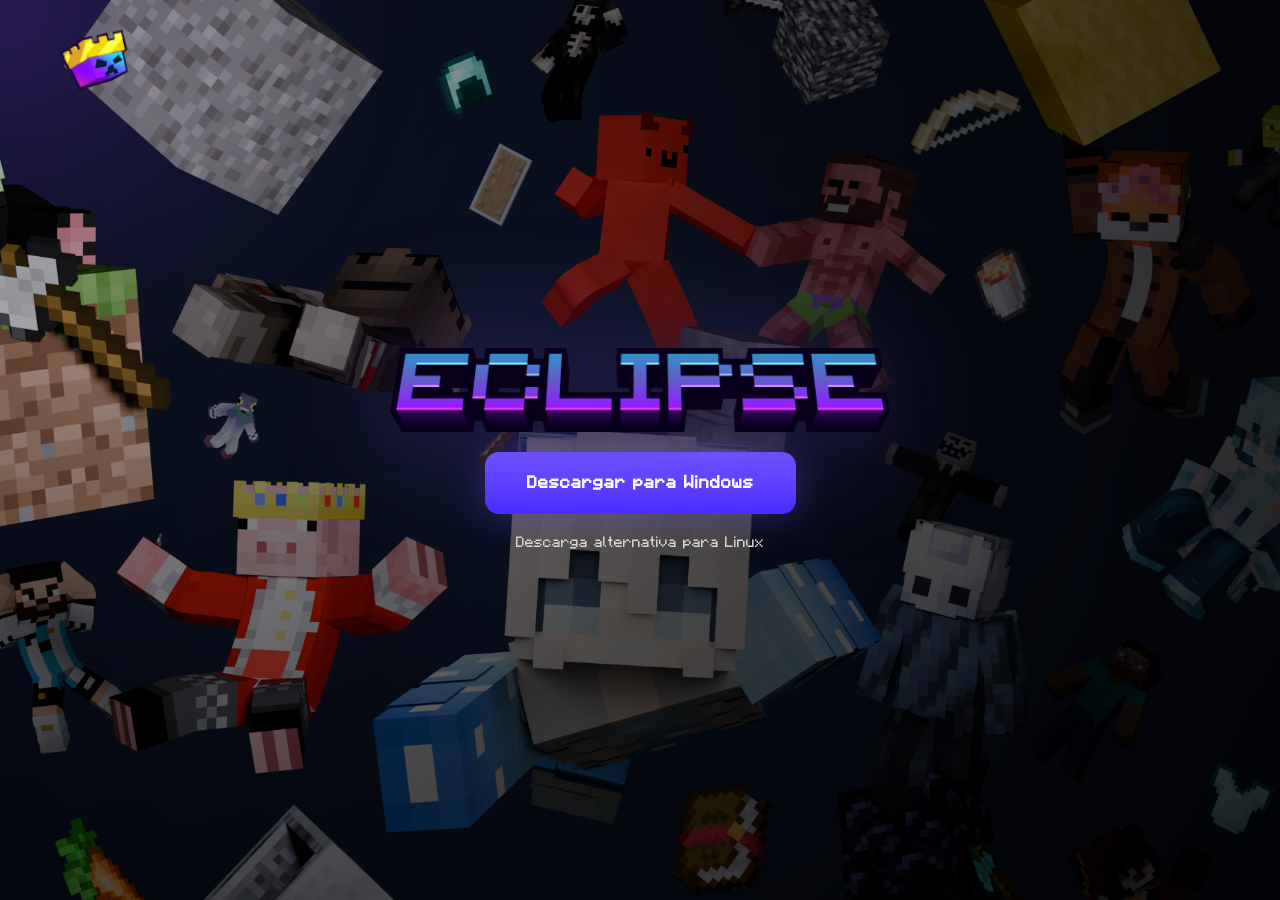
==== eclipsepagina/index.html @ 45a8c1a3 "Page" ====
<!DOCTYPE html>
<html lang="es">
<head>
    <meta charset="UTF-8">
    <meta name="viewport" content="width=device-width, initial-scale=1.0">
    <title>Eclipse Launcher</title>

    <link rel="stylesheet" href="css/style.css">
</head>
<body>

<div id="shadow"></div>
<div id="light"></div>

<header>
    <img src="img/logo.png" alt="Logo" class="logo">

</header>

<main>

    <div class="parallax-container">

        <img
            src="img/heroes.png"
            alt=""
            class="parallax-layer"
            id="parallax">

    </div>

    <section class="hero">

        <img src="img/eclipse-logo.png" alt="Eclipse" class="hero-logo">

        <button class="download-btn">
            Descargar para Windows
        </button>

        <a href="#" class="linux-link">
            Descarga alternativa para Linux
        </a>

    </section>

</main>

<script src="js/script.js"></script>

</body>
</html>
---- eclipsepagina/css/style.css ----
@font-face {
    font-family: "Minecraft";
    src: url("../fonts/Minecraft.ttf");
}

*{
    margin:0;
    padding:0;
    box-sizing:border-box;
}

body{
    min-height:100vh;
    overflow:hidden;

    background:
    radial-gradient(
        circle at center,
        #16284f 0%,
        #10182f 40%,
        #0c1224 100%
    );

    color:white;

    font-family:sans-serif;
}

/* ======================
   LUZ DEL MOUSE
====================== */

#light{
    position:fixed;

    width:800px;
    height:800px;

    pointer-events:none;

    border-radius:50%;

    transform:translate(-50%,-50%);

    background:
    radial-gradient(
        circle,
        rgba(140,70,255,.25) 0%,
        rgba(140,70,255,.12) 30%,
        rgba(140,70,255,.05) 50%,
        transparent 70%
    );

    filter:
        blur(40px)
        contrast(120%);

    z-index:0;
}

/* ======================
   HEADER
====================== */

header{
    position:fixed;

    top:0;
    left:0;

    width:100%;

    display:flex;
    justify-content:space-between;
    align-items:center;

    padding:30px 60px;

    z-index:10;
}

.logo{
    height:60px;
}

.download-top{
    text-decoration:none;

    color:white;

    padding:12px 22px;

    border:1px solid rgba(255,255,255,.15);

    border-radius:12px;

    backdrop-filter:blur(10px);

    transition:.3s;
}

.download-top:hover{
    transform:translateY(-2px);
}

/* ======================
   HERO
====================== */

.hero{
    position:relative;

    z-index:5;

    height:100vh;

    display:flex;

    flex-direction:column;

    justify-content:center;
    align-items:center;

    gap:20px;

    text-align:center;
}

.hero h1{

    font-family:"Minecraft";

    font-size:clamp(3rem,8vw,7rem);

    text-shadow:
    0 0 30px rgba(145,95,255,.5);
}

/* ======================
   BOTON DESCARGA
====================== */

.download-btn{
    
    border:none;

    padding:20px 42px;

    border-radius:14px;

    cursor:pointer;

    font-size:1.1rem;
    font-weight:bold;

    background:
    linear-gradient(
        180deg,
        #6f53ff,
        #4a2cff
    );

    color:white;

    box-shadow:
    0 0 40px rgba(111,83,255,.35);

    transition:.25s;
}

.download-btn:hover{

    transform:
    translateY(-4px)
    scale(1.03);

    box-shadow:
    0 0 70px rgba(111,83,255,.5);
}

.linux-link{

    color:#d6d6d6;

    text-decoration:none;

    font-size:.95rem;
}

.linux-link:hover{
    color:white;
}
.download-btn,
.linux-link{
    font-family: "Minecraft" !important;
}
/* ======================
   PARALLAX
====================== */

.parallax-container{

    position:absolute;

    inset:0;

    overflow:hidden;

    pointer-events:none;
}

.parallax-layer{
    position:absolute;

    left:50%;
    top:50%;

    width:110vw;
    height:110vh;

    object-fit:cover;

    transform:translate(-50%, -50%);

    will-change:transform;
}

#shadow{
    position:fixed;

    width:4000px;
    height:4000px;

    border-radius:50%;

    transform:translate(-50%, -50%);

    pointer-events:none;

    background:
    radial-gradient(
        circle,
        rgba(0,0,0,0) 0%,
        rgba(0,0,0,.25) 10%,
        rgba(0,0,0,.60) 25%,
        rgba(0,0,0,.85) 45%,
        rgba(0,0,0,.97) 70%,
        rgba(0,0,0,1) 100%
    );

    z-index:1;
}

#shadow{
    width:5000px;
    height:5000px;
}

.hero-logo{
    width:min(500px, 60vw);
    height:auto;

    user-select:none;
    pointer-events:none;

    filter:
        drop-shadow(0 0 20px rgba(30, 19, 54, 0.4))
        drop-shadow(0 0 60px rgba(145,95,255,.25));
}
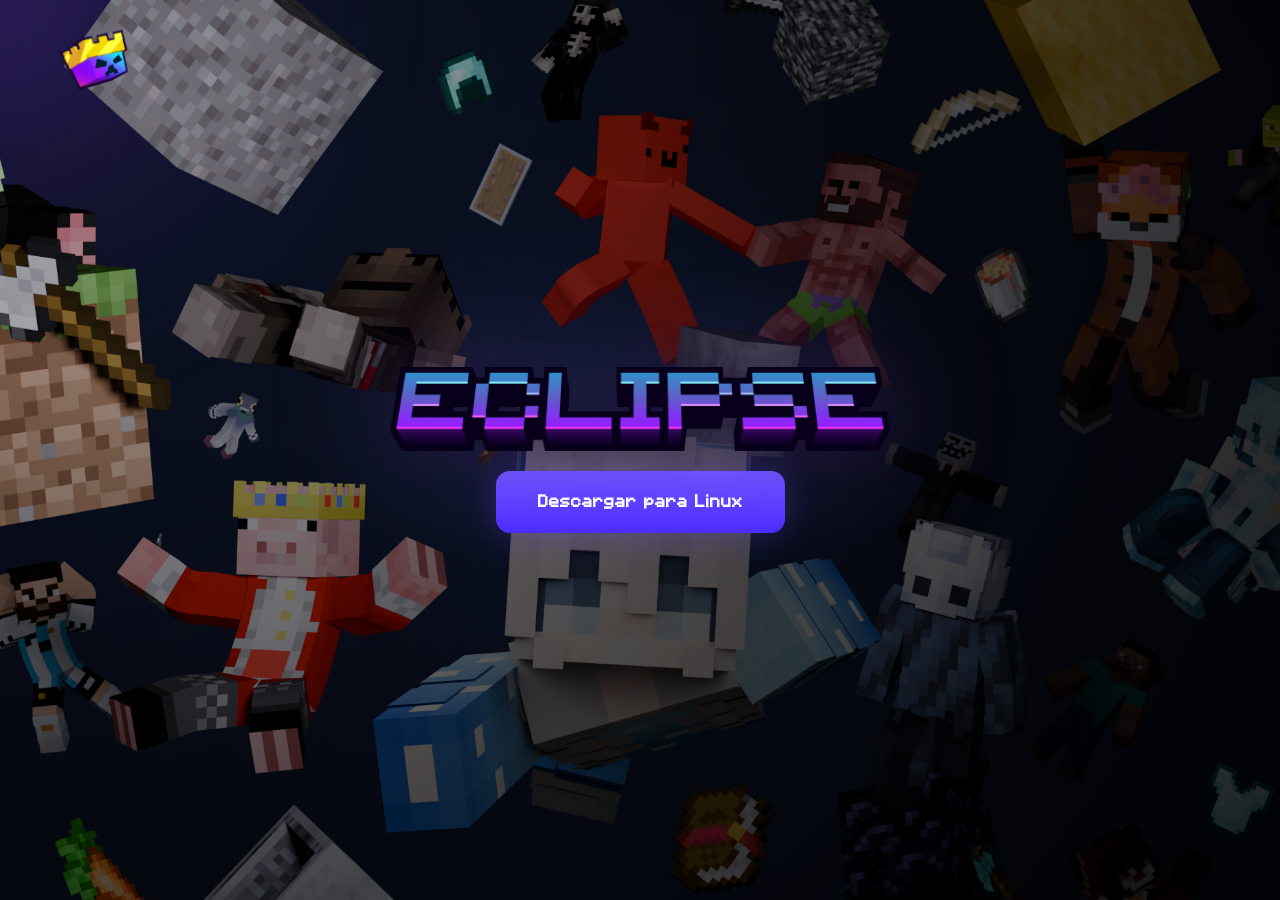
==== commit a8113746: "Windows / Linux cambia el boton entre windows y linux, tambien saque el texto chiquito de alternativ" ====
--- a/eclipsepagina/index.html
+++ b/eclipsepagina/index.html
@@ -9,41 +9,37 @@
 </head>
 <body>
 
-<div id="shadow"></div>
-<div id="light"></div>
+    <div id="shadow"></div>
+    <div id="light"></div>
 
-<header>
+    <header>
     <img src="img/logo.png" alt="Logo" class="logo">
 
-</header>
+    </header>
 
-<main>
+    <main>
 
-    <div class="parallax-container">
+        <div class="parallax-container">
 
-        <img
-            src="img/heroes.png"
-            alt=""
-            class="parallax-layer"
-            id="parallax">
+            <img
+                src="img/heroes.png"
+                alt=""
+                class="parallax-layer"
+                id="parallax">
 
-    </div>
+        </div>
 
-    <section class="hero">
+        <section class="hero">
 
-        <img src="img/eclipse-logo.png" alt="Eclipse" class="hero-logo">
+            <img src="img/eclipse-logo.png" alt="Eclipse" class="hero-logo">
 
-        <button class="download-btn">
-            Descargar para Windows
-        </button>
+            <button class="download-btn" id="downloadBtn">
+                Descargar para Windows
+            </button>
 
-        <a href="#" class="linux-link">
-            Descarga alternativa para Linux
-        </a>
+        </section>
 
-    </section>
-
-</main>
+    </main>
 
 <script src="js/script.js"></script>
 
--- a/eclipsepagina/css/style.css
+++ b/eclipsepagina/css/style.css
@@ -27,7 +27,7 @@
 }
 
 /* ======================
-   LUZ DEL MOUSE
+   LUZ
 ====================== */
 
 #light{
@@ -104,7 +104,7 @@
 }
 
 /* ======================
-   HERO
+   HEROES
 ====================== */
 
 .hero{
@@ -166,6 +166,7 @@
     0 0 40px rgba(111,83,255,.35);
 
     transition:.25s;
+    font-family: "Minecraft" !important;
 }
 
 .download-btn:hover{
@@ -178,24 +179,8 @@
     0 0 70px rgba(111,83,255,.5);
 }
 
-.linux-link{
-
-    color:#d6d6d6;
-
-    text-decoration:none;
-
-    font-size:.95rem;
-}
-
-.linux-link:hover{
-    color:white;
-}
-.download-btn,
-.linux-link{
-    font-family: "Minecraft" !important;
-}
-/* ======================
-   PARALLAX
+/* ======================
+   PARALLAX y SOMBRA
 ====================== */
 
 .parallax-container{
